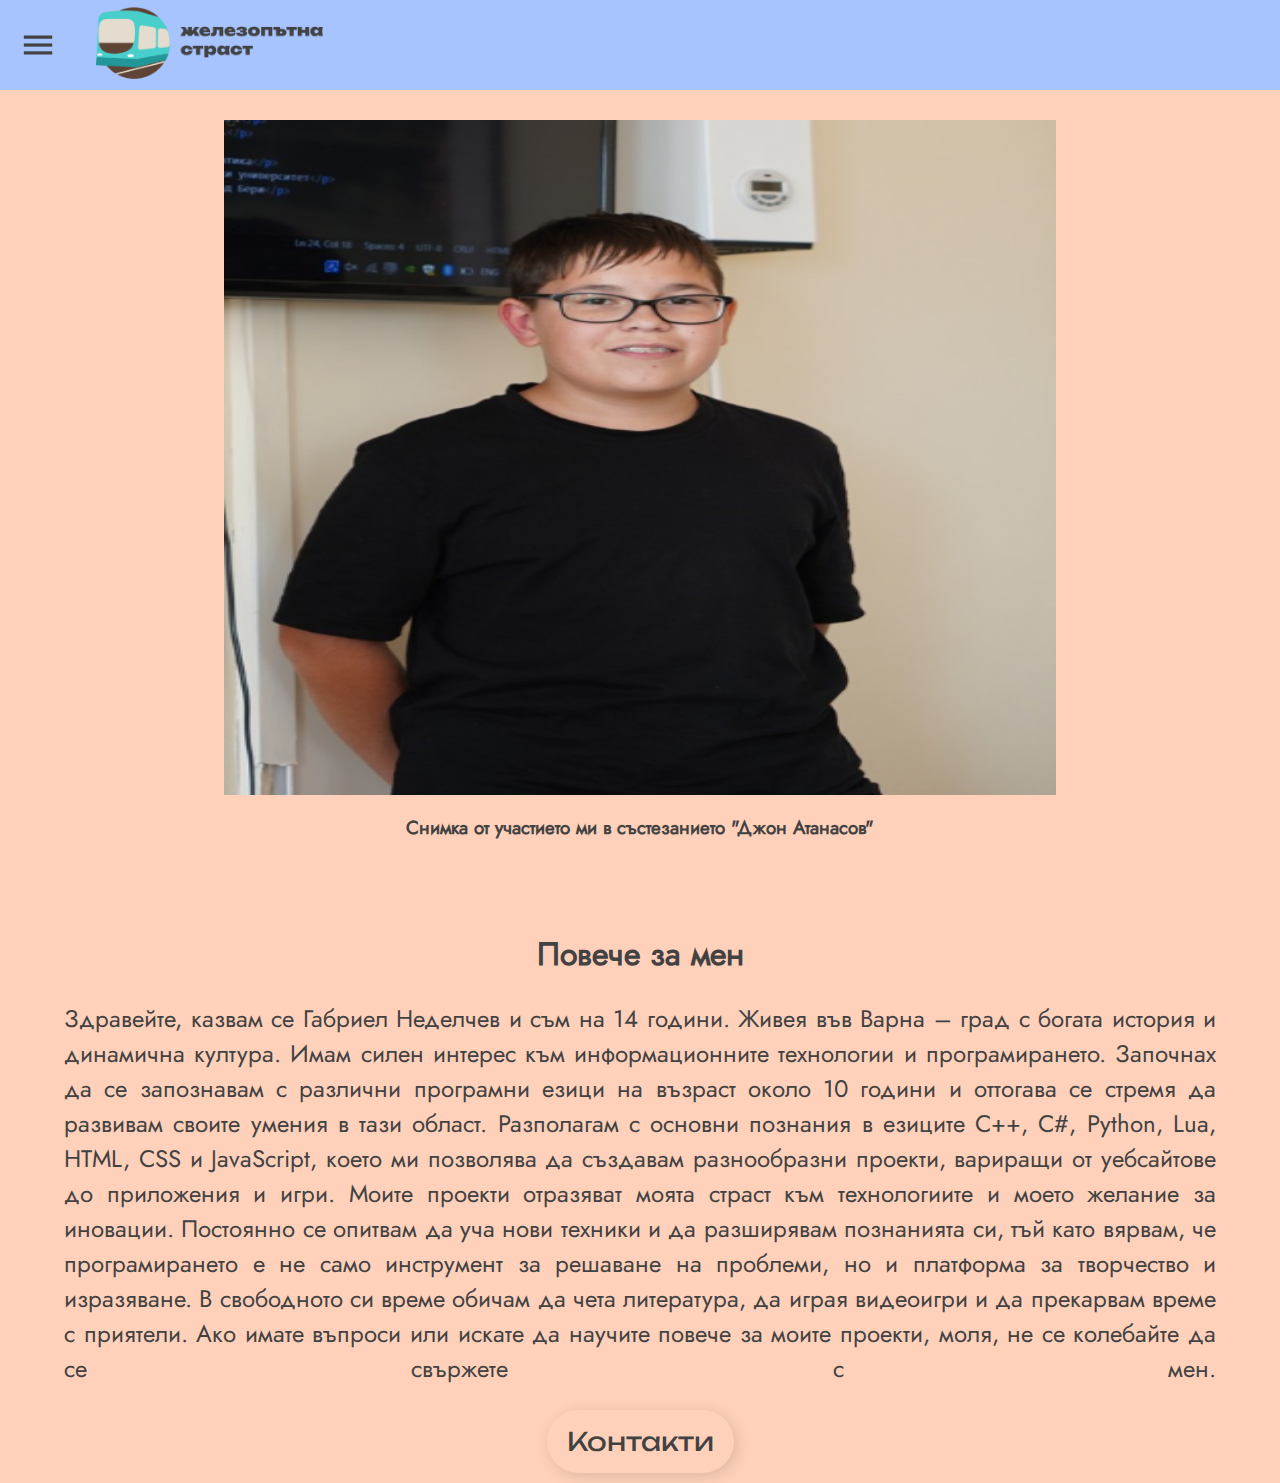
==== pages/about-me.html @ ec9ce213 "about-me page finished and fixed the elements in the home page because they were not centered vertic" ====
<!DOCTYPE html>
<html lang="en">
<head>
    <meta charset="UTF-8">
    <meta name="viewport" content="width=device-width, initial-scale=1.0">

    <!--tab view-->
    <title>Железопътна страст</title>
    <link rel="icon" href="../assets/images/favicon.png">

    <!--css files-->
    <link rel="stylesheet" href="../assets/css/about-me.css">
    <link rel="stylesheet" href="../topbar/topbar.css">

    <!--google fonts-->
    <link rel="preconnect" href="https://fonts.googleapis.com">
    <link rel="preconnect" href="https://fonts.gstatic.com" crossorigin>
    <link href="https://fonts.googleapis.com/css2?family=Unbounded:wght@200..900&display=swap" rel="stylesheet">

</head>
<script src="../topbar/topbar.js" defer></script>
<body>    
    <!--the top bar-->
<div class="top-bar">
    <div class="mobile-phone-branding">

        <a href="index.html"><img id="logo" src="../assets/images/logo.png" alt="Лого на влак"></a>

    </div>
    <div class="menu-toggle">

        <button class="menu-button" onclick="Menu()"><img src="../assets/images/menu.png"></button>
        
        <div class="mobile-phone-nav-bar" id="phone-nav-bar">

            <a class="nav-button" href="../index.html">Начало</a>

            <a class="nav-button" id="mobile-phone-train-button" href="#trains">Влакове</a>
            
            <div class="tablet-train-dropdown">
                
                <button onclick="MobileTrainDropdown()" class="dropdown-button">Влакове</button>
                
                <div id="tablet-trains" class="tablet-train-elements">
                
                    <a href="#">Link 1</a>
                    
                    <a href="#">Link 2</a>

                    <a href="#">Link 3</a>
                
                </div>

            </div> 
            
            <a class="nav-button" href="#contacts">Контакти</a>
            <a class="nav-button" href="#aboutme">Повече за мен</a>
        
        </div>

    </div>
    
    <div class="branding">

        <a href="index.html"><img id="logo" src="../assets/images/logo.png" alt="Лого на влак"></a>

    </div>
    
    <div class="nav-bar">

        <a class="nav-button" href="../index.html">Начало</a>
        
        <div class="train-dropdown">
            
            <button onclick="TrainDropdown()" class="dropdown-button">Влакове</button>
            
            <div id="trains" class="train-elements">
            
                <a id="first-element" href="#">Link 1</a>
                
                <a href="#">Link 2</a>

                <a id="last-element" href="#">Link 3</a>
            
            </div>

        </div> 
        
        <a class="nav-button" href="#contacts">Контакти</a>
        <a class="nav-button" href="#aboutme">Повече за мен</a>
    
    </div>
</div>   

<div class="section-container">
    
    <div class="image-container">
        <img alt="picture of me" src="../assets/images/about-me.png">
        <h3>Снимка от участието ми в състезанието "Джон Атанасов"</h3>
    </div>

    <div class="text">
        <h1>Повече за мен</h1>
        <p>
            Здравейте, казвам се Габриел Неделчев и съм на 14 години. Живея във Варна 
            – град с богата история и динамична култура.
            Имам силен интерес към информационните технологии и програмирането.
            Започнах да се запознавам с различни програмни езици на възраст около 10 години
            и оттогава се стремя да развивам своите умения в тази област. Разполагам с основни познания в езиците 
            C++, C#, Python, Lua, HTML, CSS и JavaScript, което ми позволява да създавам разнообразни проекти,
            вариращи от уебсайтове до приложения и игри. Моите проекти отразяват моята страст към технологиите и моето желание за иновации.
            Постоянно се опитвам да уча нови техники и да разширявам познанията си, тъй като вярвам, че програмирането е не само инструмент за решаване на проблеми,
            но и платформа за творчество и изразяване.
            В свободното си време обичам да чета литература, 
            да играя видеоигри и да прекарвам време с приятели.
            Ако имате въпроси или искате да научите повече за моите проекти, моля, не се колебайте да се свържете с мен.
        </p>
        <div class="button-container"><a href="#" class="contact-button">Контакти</a></div>
    </div>

</div>

</body>
</html>
---- assets/css/about-me.css ----
/*Fonts*/
@font-face {
    font-family: jost;
    src: url(../fonts/Jost-Regular.ttf);
}

/*General properties*/
* {
    box-sizing: border-box;
    color: #424242;
    font-family:  jost;
}

body {
    margin: 0;
    background-color: #FFD1BA;
}

.section-container{
    width: 100vw;
    height: 90vh;
    display: flex;
    flex-direction: row;
    justify-content: space-around;
    align-items: center;
}

.image-container{
    width: 30vw;
    max-height: 85vh;
    display: flex;
    flex-direction: column;
    align-items: center;
}

.image-container > img{
    width: 100%;
    height: 75vh;
}

.image-container h3{
    text-align: center;
}

.text{
    width: 35vw;
    max-height: 85vh;
    font-family: Unbounded;
    text-align: center;
}

.text p{
    font-size: 1.5em;
    text-align: justify;
    text-align-last: justify;
}

.button-container {
    display: flex;
    justify-content: center;
    width: 100%;
}

.contact-button {
    text-decoration: none;
    display: inline-flex;
    align-items: center;
    height: 7vh;
    font-family: Unbounded;
    font-size: 1.6em;
    padding: 20px;
    border-radius: 40px;
    box-shadow: 3px 3px 15px rgba(0, 0, 0, 0.135);
}

.contact-button:hover{
    background-color: #ffc490d0;
}

@media only screen and (max-width: 1300px){
    .section-container{
        flex-direction: column;
        margin-top: 30px;
        gap: 50px;
    }
    .image-container{
        width: 65vw;
    }
    .text{
        width: 90vw;
    }
    .contact-button{
        margin-bottom: 10px;
    }

}

@media only screen and (max-width: 700px){
    .section-container{
        margin-top: 85px;
        gap: 60px;
    }
}
---- topbar/topbar.css ----
body {
    margin: 0;
}

/*top-bar properties*/
.top-bar {
    display: flex;
    align-items: center;
    height: 10vh;
    background-color: #A7C4FF;
}

.branding {
    display: flex;
    align-items: center;
}

.branding img {
    height: 12vh; /* Set a fixed height for the logo */
    width: auto; /* Maintain aspect ratio */
}

/*menu toggle properties*/
.menu-button {
    display: none; /* Hidden on larger screens */
}

.mobile-phone-branding {
    display: none; /* Hidden on larger screens */
}
/*navigation bar properties*/
.nav-bar {
    display: flex;
    flex: 1;
    align-items: center;
    margin-left: 10vw;
}

/*buttons*/
.nav-button, .dropdown-button{
    width: 100%;
    height: 8vh;
    line-height: 8vh;
    margin-right: 5px;
    font-family: Unbounded;   
    font-size: 1vw; 
    text-align: center;
    text-decoration: none;
    background-color: #A7C4FF;
    border: none;
    border-radius: 40px;
    transition: background-color 0.4s ease-in-out;
}

.nav-button:hover, .dropdown-button:hover{
    background-color: #8FA9FF;
}

/*train-dropdown and all its children properties*/
.train-dropdown{
    position: relative;
    margin-right: 5px;
    width: 100%;
}

.train-elements{
    display: none;
    width: 100%;
    position: absolute;
    top: 10vh;
    background-color: #7f9dfd;
    box-shadow: 0px 8px 16px 0px rgba(0,0,0,0.2);
    border-radius: 0.8vw;
    z-index: 50;
}

.train-elements a{
    padding: 1em;
    color: black;
    text-decoration: none;
}

.train-elements a:hover{
    background-color: #567dff;
}

.train-elements #first-element:hover{
    border-top-left-radius: 0.8vw;
    border-top-right-radius: 0.8vw;
}

.train-elements #last-element:hover{
    border-bottom-left-radius: 0.8vw;
    border-bottom-right-radius: 0.8vw;
}

#mobile-phone-train-button{
    display: none;
}

.mobile-phone-nav-bar{
    display: none;
}
/*Class that JS uses to show train-elements*/
.show{
    display: flex;
    flex-direction: column;
}

@media only screen and (max-width: 1300px){
    /*hiding nav-bar to save space and make it into a dropdown*/
    .nav-bar{
        display: none;
    }

    .menu-button{
        display: flex;
        height: 8.5vh;
        width: 8.5vh;
        justify-content: center;
        align-items: center;
        border-radius: 20px;
        border: none;
        background-color: #A7C4FF;
    }

    .menu-button img {
        width: 3vw; /* Set a fixed width */
        height: auto; /* Maintain aspect ratio */
        max-width: none; /* Prevent scaling */
    }

    .menu-button:hover{
        background-color: #8FA9FF;
    }

    /*button properties*/
    .nav-button, .dropdown-button{
        border-radius: 0;
        background-color: #94b7ff;
        position: relative;
        height: 80px;
        font-size: 1.2em;
        display: flex;
        align-items: center;
        justify-content: center;
    }



    .mobile-phone-nav-bar{
        box-shadow: 8px 16px 16px 0px rgba(0,0,0,0.2);
        background-color: #A7C4FF;
        width: 300px;
        position: absolute; /* Position below the top bar */
        top: 10vh; /* Position below the top bar */
        left: 0; /* Align to the left */
        width: 300px; /* Full width */
        display: none; /* Hidden by default */
    }
    
    /*train dropdown properties*/
    .tablet-train-elements{
        display: none;
        width: 100%;
        flex-direction: column;
        position: absolute;
        left: 300px;
        top: 80px;
        z-index: 1;
        background-color: #7f9dfd;
    }
    
    .tablet-train-elements a{
        padding: 12px 16px;
        color: black;
        font-size: 1.2em;
        text-decoration: none;
    }

    .tablet-train-elements a:hover{
        background-color: #567dff;
    }
    
    /*hides the button i will be using for phone mode that
    substitutes the dropdown button cause there is no space*/
    #mobile-phone-train-button{
        display: none;
    }

    /*a class JS uses to display the dropdown when pressing the button*/
    .show-nav-bar{
        display: flex;
        flex-direction: column;
    }
}

@media only screen and (max-width: 700px){
    /*hiding nav-bar to save space and make it into a dropdown*/
    .nav-bar{
        display: none;
    }

    /*setting the logo and menu button be in a column
    because of the lacking width space on phones*/
    .top-bar{
        flex-direction: column;
        height: 20vh
    }

    /*hiding the branding cause i want the branding be on top
    and had to create a new one behind the menu button*/
    .branding{
        display: none;
    }

    /*logo and title of website*/
    .mobile-phone-branding{
        border-bottom: solid 2px #97baff;
        width: 100%;
        height: 20vh;
        display: flex;
        align-items: center;
        justify-content: center;
        background-color: #A7C4FF;
    }

    .mobile-phone-branding img{
        width: 230px;
        height: 100px;
    }

    /*a menu button that makes the nav-bar appear*/
    .menu-toggle{
        width: 100%;
        display: flex;
        justify-content: center;
        background-color: #A7C4FF;
        position: relative;

    }
    .menu-button{
        width: 70%;
        height: 70px;
        border: none;
        border-radius: 20px;
        background-color: #A7C4FF;
    }

    .menu-button img {
        width: 50px;
    }
    .menu-button:hover{
        background-color: #8FA9FF;
    }

    /*button properties*/
    .nav-button{
        border-radius: 0;
        background-color: #94b7ff;
    }

    .mobile-phone-nav-bar{
        box-shadow: 8px 16px 16px 0px rgba(0,0,0,0.2);
        background-color: #A7C4FF;
        width: 100%;
        top: 70px;
    }

    /*hiding the dropdown button we used in desktop
    and tablet mode and changing with a simple <a>
    link that goes to the page with all the trains*/
    .train-elements, .tablet-train-dropdown{
        display: none;
    }

    #mobile-phone-train-button{
        display: flex;
        justify-content: center;
        align-items: center;
    }



    /*a class JS uses to display the dropdown when pressing the button*/
    .show-nav-bar{
        display: flex;
        flex-direction: column;
        width: 100%;
        background-color: #94b7ff;
    }

}
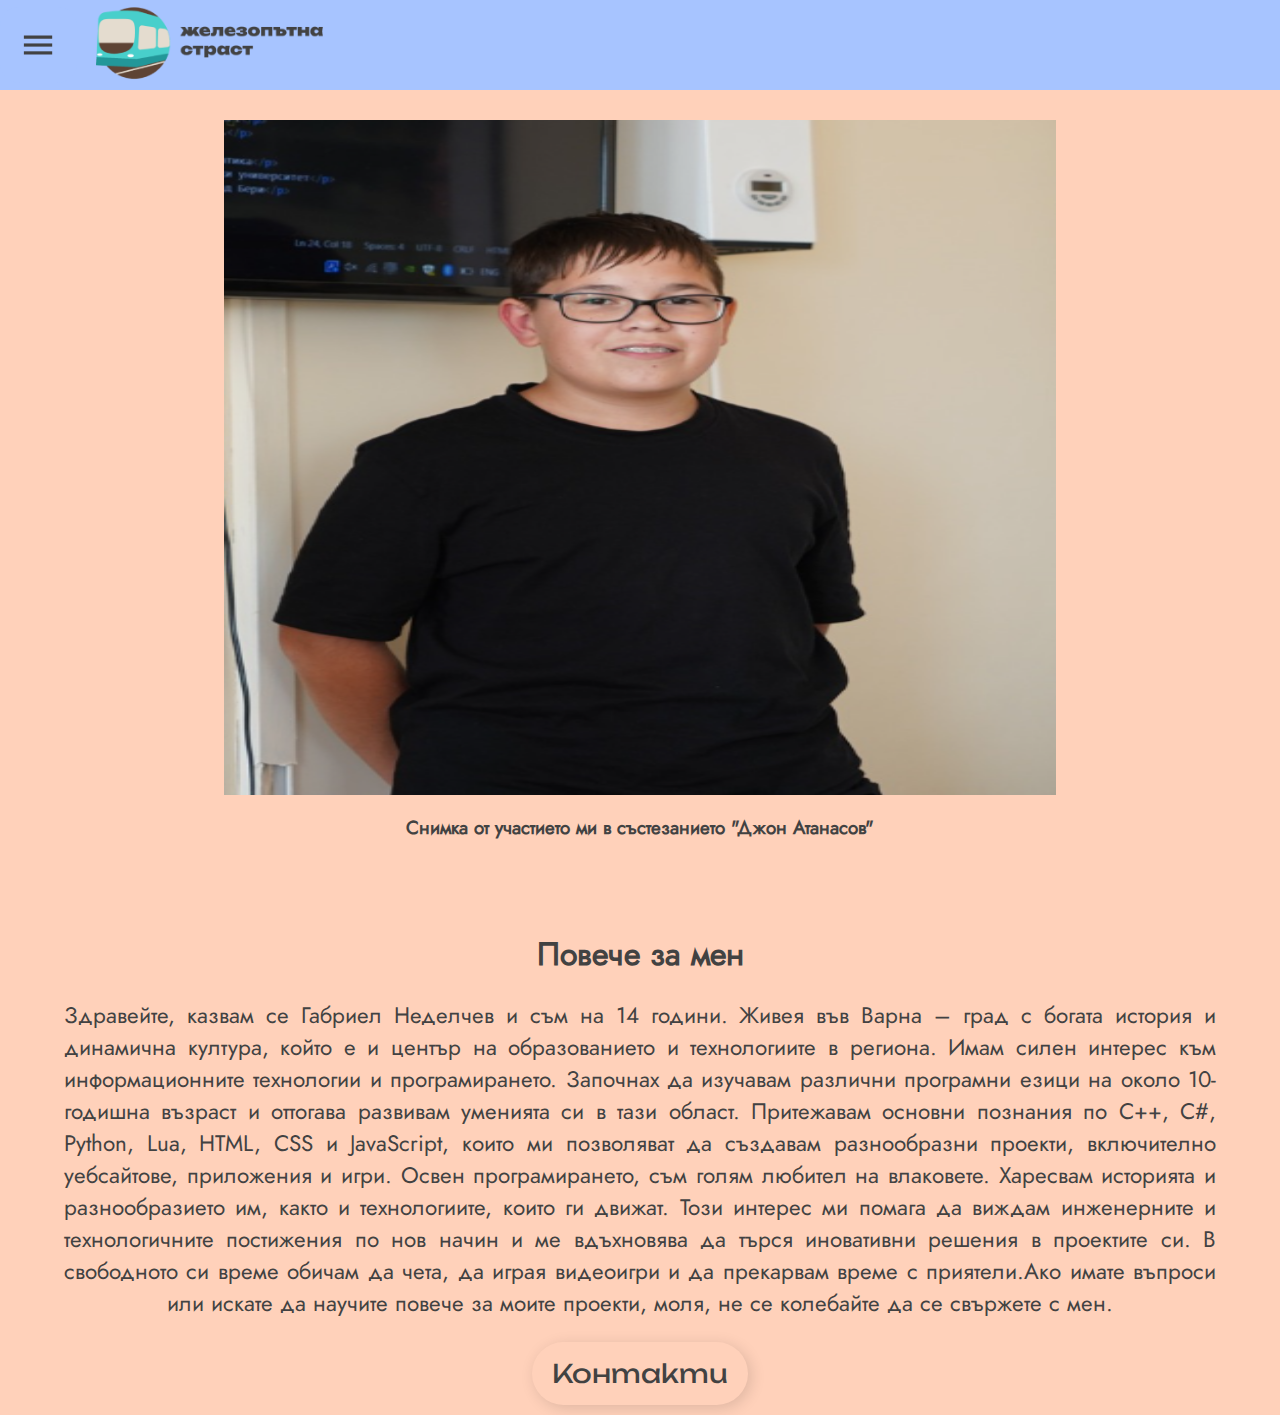
==== commit 530aeb28: "finshed trains page." ====
--- a/pages/about-me.html
+++ b/pages/about-me.html
@@ -1,11 +1,11 @@
 <!DOCTYPE html>
-<html lang="en">
+<html lang="bg">
 <head>
     <meta charset="UTF-8">
     <meta name="viewport" content="width=device-width, initial-scale=1.0">
 
     <!--tab view-->
-    <title>Железопътна страст</title>
+    <title>Повече за мен</title>
     <link rel="icon" href="../assets/images/favicon.png">
 
     <!--css files-->
@@ -35,7 +35,7 @@
 
             <a class="nav-button" href="../index.html">Начало</a>
 
-            <a class="nav-button" id="mobile-phone-train-button" href="#trains">Влакове</a>
+            <a class="nav-button" id="mobile-phone-train-button" href="trains.html">Влакове</a>
             
             <div class="tablet-train-dropdown">
                 
@@ -43,18 +43,22 @@
                 
                 <div id="tablet-trains" class="tablet-train-elements">
                 
-                    <a href="#">Link 1</a>
+                    <a href="trains.html">Всички влакове</a>
+
+                    <a href="#">N700S</a>
+
+                    <a href="#">CR400AF</a>
                     
-                    <a href="#">Link 2</a>
+                    <a href="#">TGV-M</a>
 
-                    <a href="#">Link 3</a>
+                    <a href="#">Talgo Avril</a>
                 
                 </div>
 
             </div> 
             
-            <a class="nav-button" href="#contacts">Контакти</a>
-            <a class="nav-button" href="#aboutme">Повече за мен</a>
+            <a class="nav-button" href="contacts.html">Контакти</a>
+            <a class="nav-button" href="about-me.html">Повече за мен</a>
         
         </div>
 
@@ -76,18 +80,22 @@
             
             <div id="trains" class="train-elements">
             
-                <a id="first-element" href="#">Link 1</a>
+                <a id="first-element" href="trains.html">Всички влакове</a>
                 
-                <a href="#">Link 2</a>
+                <a href="#">N700S</a>
+                
+                <a href="#">CR400AF</a>
+                
+                <a href="#">TGV-M</a>
 
-                <a id="last-element" href="#">Link 3</a>
+                <a id="last-element" href="#">Talgo Avril</a>
             
             </div>
 
         </div> 
         
-        <a class="nav-button" href="#contacts">Контакти</a>
-        <a class="nav-button" href="#aboutme">Повече за мен</a>
+        <a class="nav-button" href="contacts.html">Контакти</a>
+        <a class="nav-button" href="about-me.html">Повече за мен</a>
     
     </div>
 </div>   
@@ -102,20 +110,23 @@
     <div class="text">
         <h1>Повече за мен</h1>
         <p>
-            Здравейте, казвам се Габриел Неделчев и съм на 14 години. Живея във Варна 
-            – град с богата история и динамична култура.
-            Имам силен интерес към информационните технологии и програмирането.
-            Започнах да се запознавам с различни програмни езици на възраст около 10 години
-            и оттогава се стремя да развивам своите умения в тази област. Разполагам с основни познания в езиците 
-            C++, C#, Python, Lua, HTML, CSS и JavaScript, което ми позволява да създавам разнообразни проекти,
-            вариращи от уебсайтове до приложения и игри. Моите проекти отразяват моята страст към технологиите и моето желание за иновации.
-            Постоянно се опитвам да уча нови техники и да разширявам познанията си, тъй като вярвам, че програмирането е не само инструмент за решаване на проблеми,
-            но и платформа за творчество и изразяване.
-            В свободното си време обичам да чета литература, 
-            да играя видеоигри и да прекарвам време с приятели.
-            Ако имате въпроси или искате да научите повече за моите проекти, моля, не се колебайте да се свържете с мен.
+            Здравейте, казвам се Габриел Неделчев и съм на 14 години. 
+            Живея във Варна – град с богата история и динамична култура, 
+            който е и център на образованието и технологиите в региона.
+            Имам силен интерес към информационните технологии и програмирането. 
+            Започнах да изучавам различни програмни езици на около 10-годишна възраст
+            и оттогава развивам уменията си в тази област. Притежавам основни познания по 
+            C++, C#, Python, Lua, HTML, CSS и JavaScript, които ми позволяват да създавам 
+            разнообразни проекти, включително уебсайтове, приложения и игри.
+            Освен програмирането, съм голям любител на влаковете. Харесвам историята 
+            и разнообразието им, както и технологиите, които ги движат. Този интерес 
+            ми помага да виждам инженерните и технологичните постижения по нов начин 
+            и ме вдъхновява да търся иновативни решения в проектите си.
+            В свободното си време обичам да чета, да играя видеоигри и 
+            да прекарвам време с приятели.Ако имате въпроси или искате да научите 
+            повече за моите проекти, моля, не се колебайте да се свържете с мен.
         </p>
-        <div class="button-container"><a href="#" class="contact-button">Контакти</a></div>
+        <div class="button-container"><a href="contacts.html" class="contact-button">Контакти</a></div>
     </div>
 
 </div>
--- a/assets/css/about-me.css
+++ b/assets/css/about-me.css
@@ -50,9 +50,9 @@
 }
 
 .text p{
-    font-size: 1.5em;
+    font-size: 1.4em;
     text-align: justify;
-    text-align-last: justify;
+    text-align-last: center;
 }
 
 .button-container {
--- a/topbar/topbar.css
+++ b/topbar/topbar.css
@@ -157,6 +157,7 @@
         left: 0; /* Align to the left */
         width: 300px; /* Full width */
         display: none; /* Hidden by default */
+        z-index: 10;
     }
     
     /*train dropdown properties*/
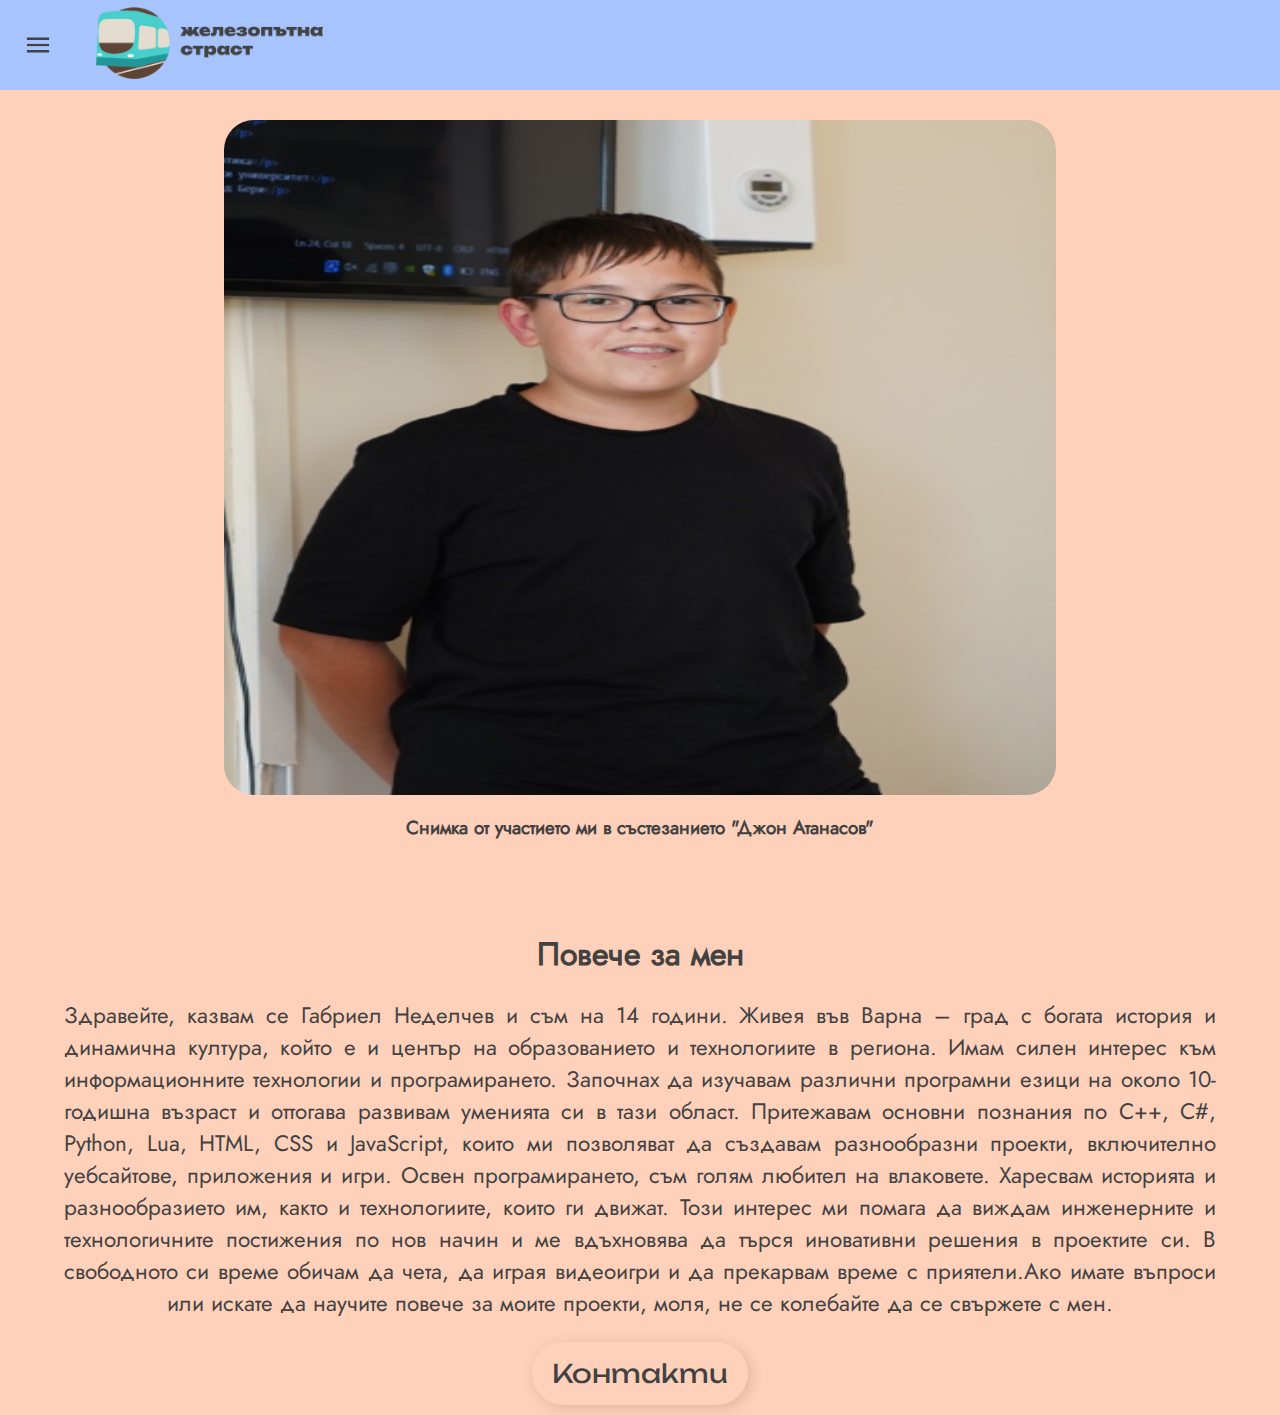
==== commit 608f573e: "Finished the website." ====
--- a/pages/about-me.html
+++ b/pages/about-me.html
@@ -1,6 +1,9 @@
 <!DOCTYPE html>
 <html lang="bg">
+
 <head>
+
+    <!--meta data-->
     <meta charset="UTF-8">
     <meta name="viewport" content="width=device-width, initial-scale=1.0">
 
@@ -18,15 +21,20 @@
     <link href="https://fonts.googleapis.com/css2?family=Unbounded:wght@200..900&display=swap" rel="stylesheet">
 
 </head>
+
 <script src="../topbar/topbar.js" defer></script>
-<body>    
-    <!--the top bar-->
+
+<body>
+
+<!--the top bar-->
 <div class="top-bar">
+
     <div class="mobile-phone-branding">
 
         <a href="index.html"><img id="logo" src="../assets/images/logo.png" alt="Лого на влак"></a>
 
     </div>
+    
     <div class="menu-toggle">
 
         <button class="menu-button" onclick="Menu()"><img src="../assets/images/menu.png"></button>
@@ -45,19 +53,20 @@
                 
                     <a href="trains.html">Всички влакове</a>
 
-                    <a href="#">N700S</a>
+                    <a href="n700s.html">N700S</a>
 
-                    <a href="#">CR400AF</a>
+                    <a href="cr400af.html">CR400AF</a>
                     
-                    <a href="#">TGV-M</a>
+                    <a href="tgv-m.html">TGV-M</a>
 
-                    <a href="#">Talgo Avril</a>
+                    <a href="tolga-avril.html">Talgo Avril</a>
                 
                 </div>
 
             </div> 
             
             <a class="nav-button" href="contacts.html">Контакти</a>
+
             <a class="nav-button" href="about-me.html">Повече за мен</a>
         
         </div>
@@ -82,32 +91,37 @@
             
                 <a id="first-element" href="trains.html">Всички влакове</a>
                 
-                <a href="#">N700S</a>
+                <a href="n700s.html">N700S</a>
                 
-                <a href="#">CR400AF</a>
+                <a href="cr400af.html">CR400AF</a>
                 
-                <a href="#">TGV-M</a>
+                <a href="tgv-m.html">TGV-M</a>
 
-                <a id="last-element" href="#">Talgo Avril</a>
+                <a id="last-element" href="tolga-avril.html">Talgo Avril</a>
             
             </div>
 
         </div> 
         
         <a class="nav-button" href="contacts.html">Контакти</a>
+
         <a class="nav-button" href="about-me.html">Повече за мен</a>
     
     </div>
+    
 </div>   
 
 <div class="section-container">
     
     <div class="image-container">
+
         <img alt="picture of me" src="../assets/images/about-me.png">
         <h3>Снимка от участието ми в състезанието "Джон Атанасов"</h3>
+
     </div>
 
     <div class="text">
+
         <h1>Повече за мен</h1>
         <p>
             Здравейте, казвам се Габриел Неделчев и съм на 14 години. 
@@ -127,9 +141,11 @@
             повече за моите проекти, моля, не се колебайте да се свържете с мен.
         </p>
         <div class="button-container"><a href="contacts.html" class="contact-button">Контакти</a></div>
+
     </div>
 
 </div>
 
 </body>
+
 </html>--- a/assets/css/about-me.css
+++ b/assets/css/about-me.css
@@ -14,6 +14,7 @@
 body {
     margin: 0;
     background-color: #FFD1BA;
+    overflow-x: hidden;
 }
 
 .section-container{
@@ -36,6 +37,7 @@
 .image-container > img{
     width: 100%;
     height: 75vh;
+    border-radius: 30px;
 }
 
 .image-container h3{
@@ -71,6 +73,7 @@
     padding: 20px;
     border-radius: 40px;
     box-shadow: 3px 3px 15px rgba(0, 0, 0, 0.135);
+    transition: 0.4s ease-in-out;
 }
 
 .contact-button:hover{
--- a/topbar/topbar.css
+++ b/topbar/topbar.css
@@ -4,9 +4,9 @@
 
 /*top-bar properties*/
 .top-bar {
+    height: 10vh;
     display: flex;
     align-items: center;
-    height: 10vh;
     background-color: #A7C4FF;
 }
 
@@ -16,40 +16,32 @@
 }
 
 .branding img {
-    height: 12vh; /* Set a fixed height for the logo */
-    width: auto; /* Maintain aspect ratio */
-}
-
-/*menu toggle properties*/
-.menu-button {
-    display: none; /* Hidden on larger screens */
-}
-
-.mobile-phone-branding {
-    display: none; /* Hidden on larger screens */
-}
+    height: 12vh; 
+    width: auto;
+}
+
 /*navigation bar properties*/
 .nav-bar {
+    margin-left: 10vw;
     display: flex;
     flex: 1;
     align-items: center;
-    margin-left: 10vw;
 }
 
 /*buttons*/
 .nav-button, .dropdown-button{
+    margin-right: 5px;
+    border: none;
+    border-radius: 40px;
     width: 100%;
     height: 8vh;
+    text-align: center;
+    text-decoration: none;
     line-height: 8vh;
-    margin-right: 5px;
     font-family: Unbounded;   
     font-size: 1vw; 
-    text-align: center;
-    text-decoration: none;
+    transition: background-color 0.4s ease-in-out;
     background-color: #A7C4FF;
-    border: none;
-    border-radius: 40px;
-    transition: background-color 0.4s ease-in-out;
 }
 
 .nav-button:hover, .dropdown-button:hover{
@@ -58,26 +50,26 @@
 
 /*train-dropdown and all its children properties*/
 .train-dropdown{
+    margin-right: 5px;
+    width: 100%;    
     position: relative;
-    margin-right: 5px;
-    width: 100%;
 }
 
 .train-elements{
     display: none;
+    border-radius: 0.8vw;
     width: 100%;
     position: absolute;
     top: 10vh;
     background-color: #7f9dfd;
     box-shadow: 0px 8px 16px 0px rgba(0,0,0,0.2);
-    border-radius: 0.8vw;
     z-index: 50;
 }
 
 .train-elements a{
     padding: 1em;
+    text-decoration: none;
     color: black;
-    text-decoration: none;
 }
 
 .train-elements a:hover{
@@ -94,20 +86,31 @@
     border-bottom-right-radius: 0.8vw;
 }
 
-#mobile-phone-train-button{
-    display: none;
-}
-
-.mobile-phone-nav-bar{
-    display: none;
-}
 /*Class that JS uses to show train-elements*/
 .show{
     display: flex;
     flex-direction: column;
 }
 
+/*menu toggle properties*/
+.menu-button {
+    display: none; /* Hidden on larger screens */
+}
+
+.mobile-phone-branding {
+    display: none; /* Hidden on larger screens */
+}
+
+#mobile-phone-train-button{
+    display: none; /* Hidden on larger screens */
+}
+
+.mobile-phone-nav-bar{
+    display: none; /* Hidden on larger screens */
+}
+
 @media only screen and (max-width: 1300px){
+    
     /*hiding nav-bar to save space and make it into a dropdown*/
     .nav-bar{
         display: none;
@@ -115,19 +118,20 @@
 
     .menu-button{
         display: flex;
-        height: 8.5vh;
-        width: 8.5vh;
         justify-content: center;
         align-items: center;
         border-radius: 20px;
         border: none;
-        background-color: #A7C4FF;
+        height: 8.5vh;
+        width: 8.5vh;
+        background-color: #A7C4FF;
+        transition: 0.4s ease-in-out;
     }
 
     .menu-button img {
-        width: 3vw; /* Set a fixed width */
-        height: auto; /* Maintain aspect ratio */
-        max-width: none; /* Prevent scaling */
+        width: 30px;
+        max-width: none; 
+        height: auto; 
     }
 
     .menu-button:hover{
@@ -136,47 +140,47 @@
 
     /*button properties*/
     .nav-button, .dropdown-button{
+        display: flex;
+        align-items: center;
+        justify-content: center;
         border-radius: 0;
+        height: 80px;
+        position: relative;
+        font-size: 1.2em;
         background-color: #94b7ff;
-        position: relative;
-        height: 80px;
-        font-size: 1.2em;
-        display: flex;
-        align-items: center;
-        justify-content: center;
-    }
-
-
+        transition: 0.4s ease-in-out;
+    }
 
     .mobile-phone-nav-bar{
-        box-shadow: 8px 16px 16px 0px rgba(0,0,0,0.2);
-        background-color: #A7C4FF;
+        display: none;
         width: 300px;
         position: absolute; /* Position below the top bar */
         top: 10vh; /* Position below the top bar */
         left: 0; /* Align to the left */
-        width: 300px; /* Full width */
-        display: none; /* Hidden by default */
+        box-shadow: 8px 16px 16px 0px rgba(0,0,0,0.2);
+        background-color: #A7C4FF;
         z-index: 10;
+        transition: 0.4s ease-in-out;
     }
     
     /*train dropdown properties*/
     .tablet-train-elements{
         display: none;
-        width: 100%;
         flex-direction: column;
+        width: 100%;
         position: absolute;
         left: 300px;
         top: 80px;
+        background-color: #7f9dfd;
         z-index: 1;
-        background-color: #7f9dfd;
     }
     
     .tablet-train-elements a{
         padding: 12px 16px;
-        color: black;
         font-size: 1.2em;
         text-decoration: none;
+        color: black;
+        transition: 0.4s ease-in-out;
     }
 
     .tablet-train-elements a:hover{
@@ -217,12 +221,12 @@
 
     /*logo and title of website*/
     .mobile-phone-branding{
+        display: flex;
+        align-items: center;
+        justify-content: center;
         border-bottom: solid 2px #97baff;
         width: 100%;
         height: 20vh;
-        display: flex;
-        align-items: center;
-        justify-content: center;
         background-color: #A7C4FF;
     }
 
@@ -233,24 +237,28 @@
 
     /*a menu button that makes the nav-bar appear*/
     .menu-toggle{
-        width: 100%;
-        display: flex;
-        justify-content: center;
-        background-color: #A7C4FF;
+        display: flex;
+        justify-content: center;
+        width: 100%;
         position: relative;
-
-    }
+        background-color: #A7C4FF;
+        transition: 0.4s ease-in-out;
+
+    }
+
     .menu-button{
+        border: none;
+        border-radius: 20px;
         width: 70%;
         height: 70px;
-        border: none;
-        border-radius: 20px;
-        background-color: #A7C4FF;
+        background-color: #A7C4FF;
+        transition: 0.4s ease-in-out;
     }
 
     .menu-button img {
         width: 50px;
     }
+
     .menu-button:hover{
         background-color: #8FA9FF;
     }
@@ -259,13 +267,14 @@
     .nav-button{
         border-radius: 0;
         background-color: #94b7ff;
+        transition: 0.4s ease-in-out;
     }
 
     .mobile-phone-nav-bar{
+        width: 100%;
+        top: 70px;
         box-shadow: 8px 16px 16px 0px rgba(0,0,0,0.2);
         background-color: #A7C4FF;
-        width: 100%;
-        top: 70px;
     }
 
     /*hiding the dropdown button we used in desktop
